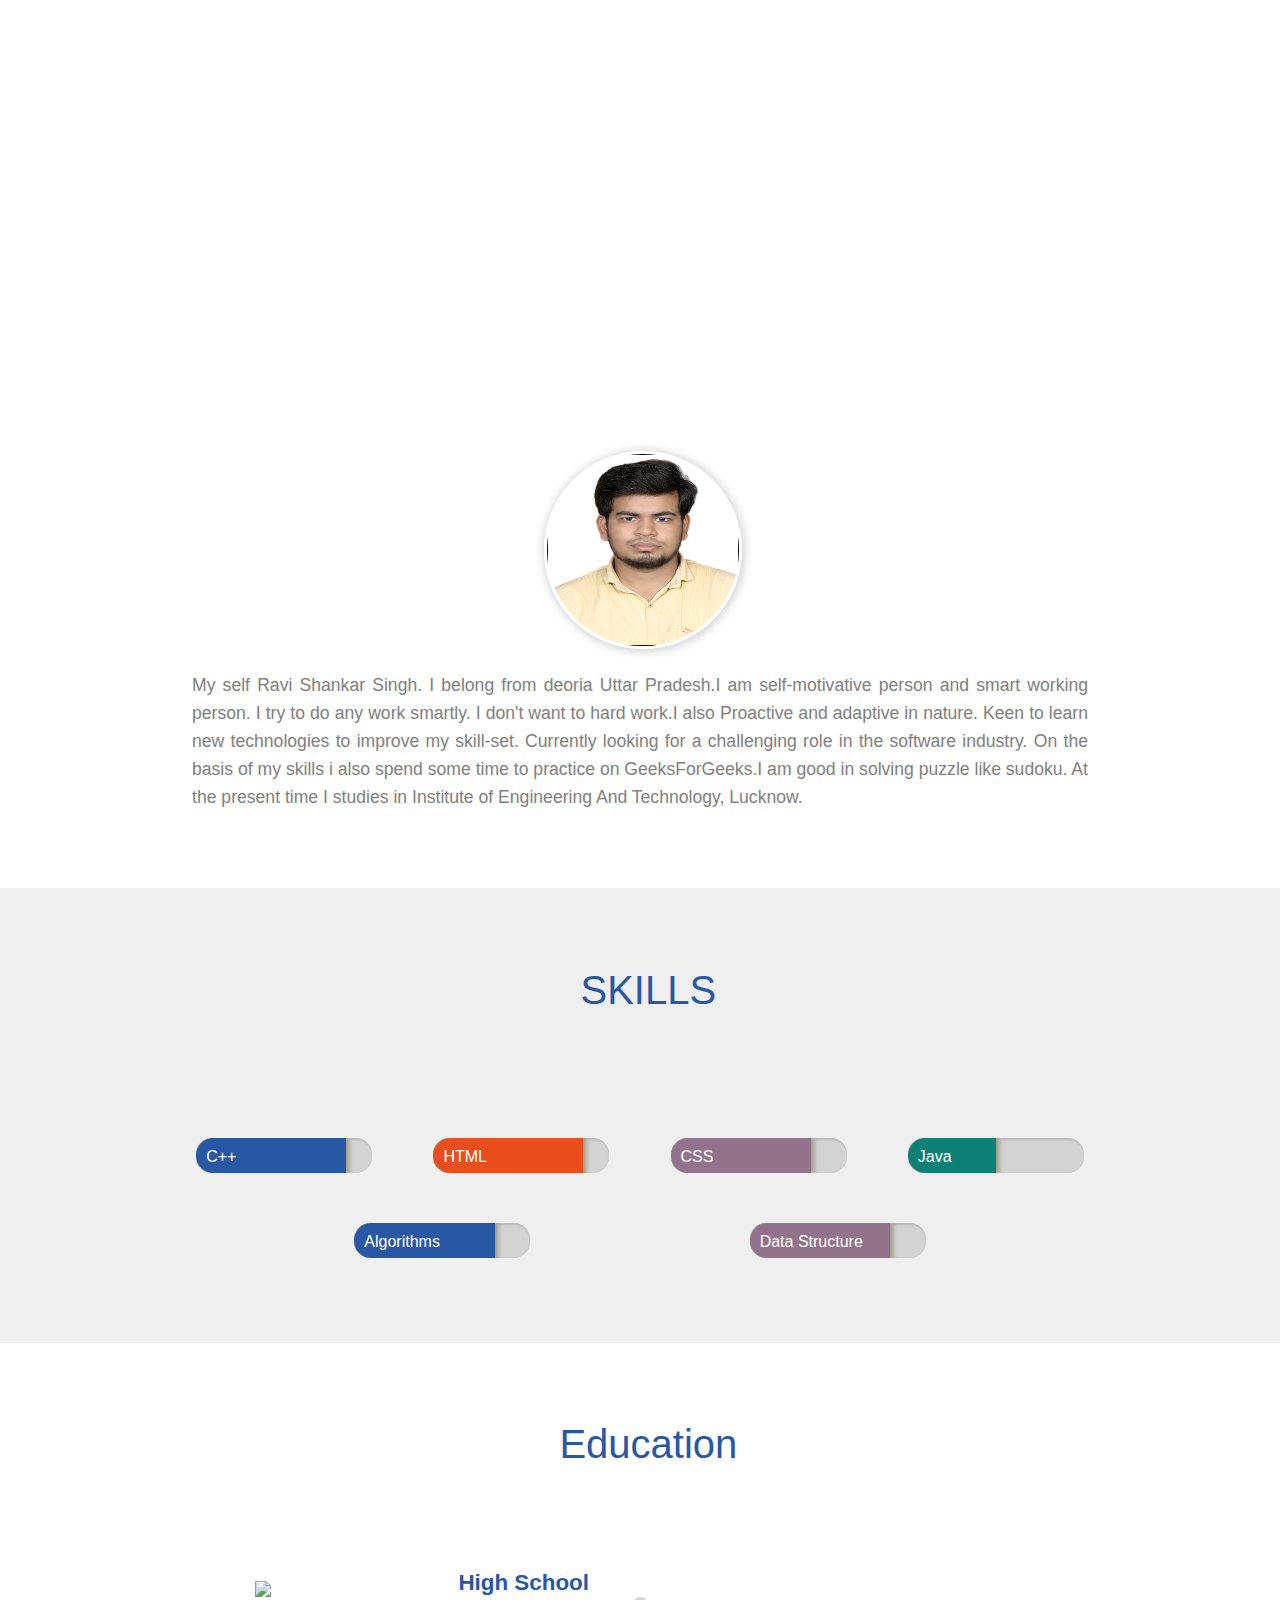
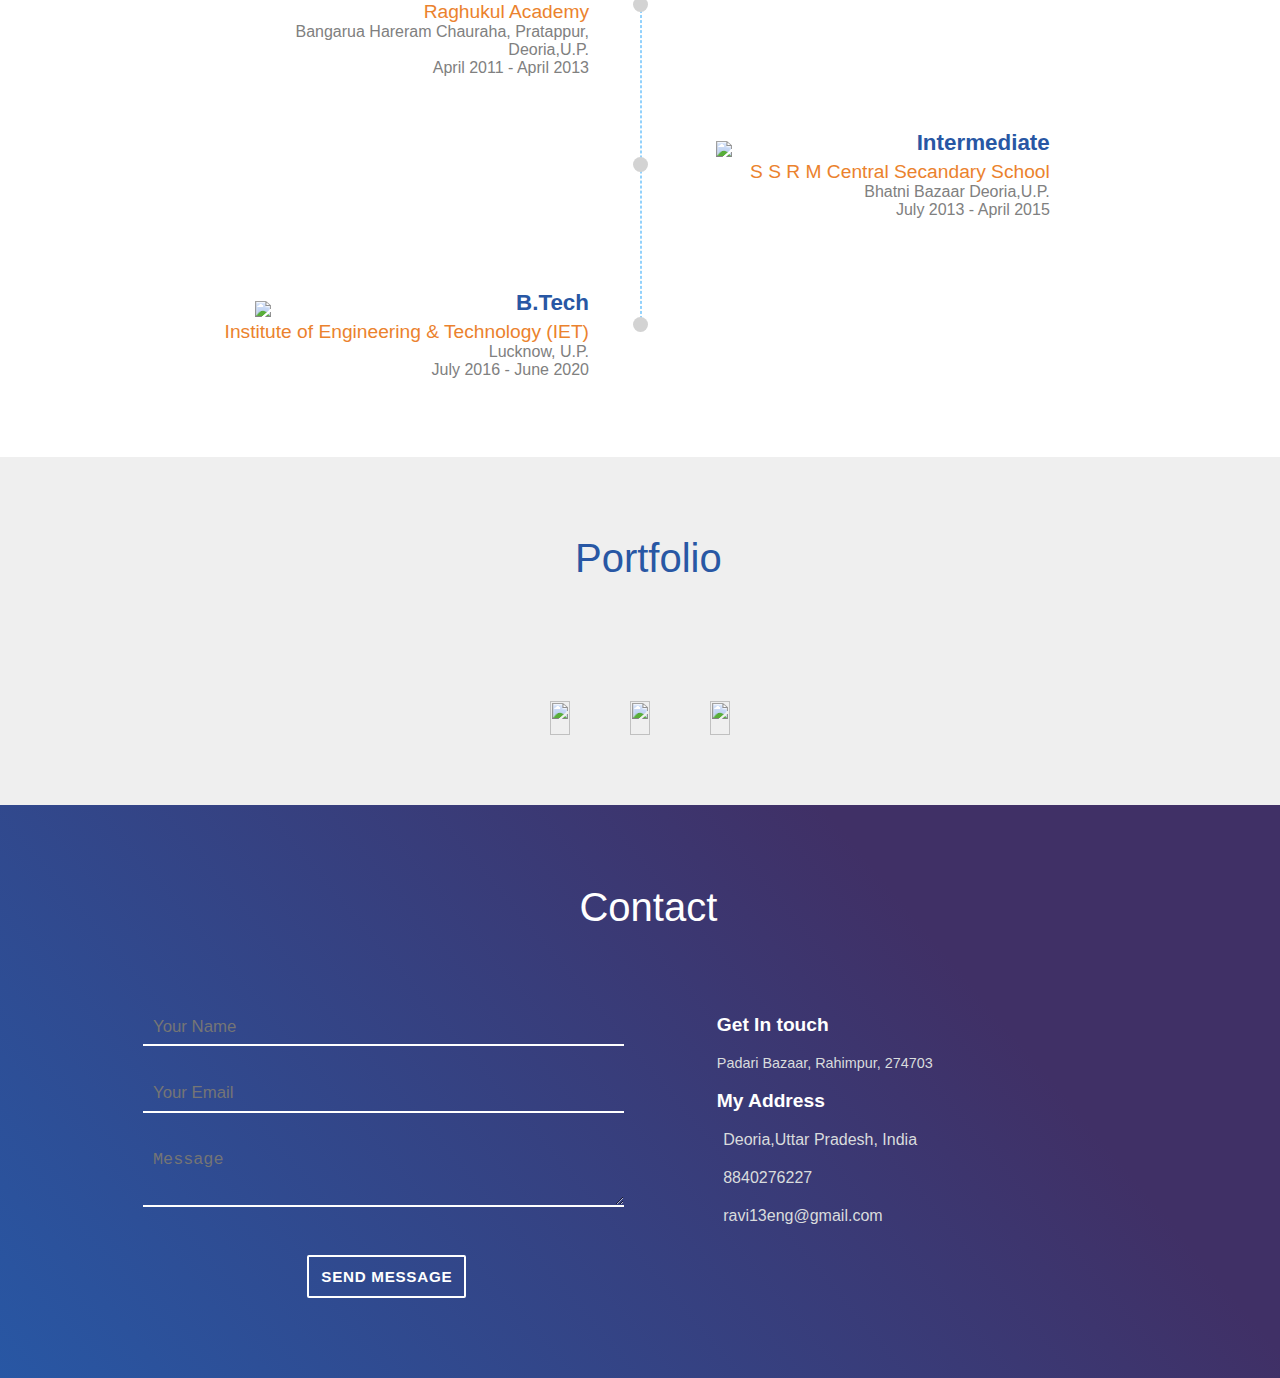
==== index.html @ 7dd96f31 "Add files via upload" ====
<!DOCTYPE html>
<html>
<head>
    <title>Ravi Shankar Singh</title>

    <link rel="stylesheet" href="https://use.fontawesome.com/releases/v5.5.0/css/all.css" integrity="sha384-B4dIYHKNBt8Bc12p+WXckhzcICo0wtJAoU8YZTY5qE0Id1GSseTk6S+L3BlXeVIU" crossorigin="anonymous">
    <link rel="stylesheet" type="text/css" href="final.css">
</head>
<body>

    <header id="body-header">
        <nav>
            
            <div class = "dropdown-menu text-right">
                <div class="bars">
                    <i class="fas fa-bars"></i>
                </div>
                <div class ="dropdown-list nav-menu">
                    <ul class = "no-list-style">
                        <li >
                            <a href="#"> Home </a>
                        </li>
                        <li>
                            <a href="#about"> About </a>
                        </li>
                        <li>
                            <a href="#skills"> Skills </a>
                        </li>
                        <li>
                            <a href="#experience">Experience</a>
                        </li>
                        <li>
                            <a href="#education">Education</a>
                        </li>
                        <li>
                            <a href="#portfolio">Portfolio</a>
                        </li>
                        <li>
                            <a href="#contact">Contact</a>
                        </li>
                    </ul>
                    </div>

             </div>   

            <ul class="no-list-style horizontal-list text-center nav-menu">
                <li>
                    <a href="#"> Home </a>
                </li>
                <li>
                    <a href="#about"> About </a>
                </li>
                <li>
                    <a href="#skills"> Skills </a>
                </li>
                <li>
                    <a href="#experience">Experience</a>
                </li>
                <li>
                    <a href="#education">Education</a>
                </li>
                <li>
                    <a href="#portfolio">Portfolio</a>
                </li>
                <li>
                    <a href="#contact">Contact</a>
                </li>
            </ul>

        </nav>

        <div id="name-social-container">
            <div class="text-center">
                <h1 id="my-name">Ravi Shankar Singh</h1>
            </div>
            <div>
                <ul class="no-list-style horizontal-list text-center social-icons">
                    <li>
                        <a href="https://www.linkedin.com/in/ravi-shankar-singh-4735b7134/" target="_blank">
                            <i class="fab fa-linkedin-in"></i>
                        </a>
                    </li>
                    <li>
                        <a href="#">
                            <i class="fab fa-stack-overflow"></i>
                        </a>
                    </li>
                    <!-- <li>
                        <a href="#">
                            <i class="fab fa-google-plus-g"></i>
                        </a>
                    </li> -->
                    <li>
                        <a href="https://www.facebook.com/ravishankar.singh.1399" target="_blank">
                            <i class="fab fa-facebook-f"></i>
                        </a>
                    </li>
                    <li>
                        <a href="https://www.quora.com/profile/RAVISHANKAR-SINGH-26" target="_blank">
                            <i class="fab fa-quora"></i>
                        </a>
                    </li>
                </ul>

            </div>

        </div>

    </header>
    <main>

        <section id="about">
            <div id="my-image">
                <img src="photo.JPG">
            </div>

            <div id="about-para">

                <p>
                    My self Ravi Shankar Singh. I belong from deoria Uttar Pradesh.I am self-motivative person and smart working person. I try to do any work smartly. I don't want to hard work.I also Proactive and adaptive in nature. Keen to learn new technologies to improve my skill-set. Currently looking for a challenging role in the software industry. On the basis of my skills i also spend some time to practice on GeeksForGeeks.I am good in solving puzzle like sudoku. At the present time I studies in Institute of Engineering And Technology, Lucknow.

                </p>

            </div>

        </section>



        <section id="skills">
            <h1 class="section-heading mb75px ">
                <span>
                    <i class="fas fa-chalkboard-teacher"></i>
                </span>
                <span> SKILLS </span>
            </h1>

            <div class="skills-display">

                <div class="skill-progress">
                    <div class="eighty-five-percent mb-blue">
                        <div class="skill-name">
                            <span> C++ </span>
                        </div>
                    </div>
                </div>
                <div class="skill-progress">
                    <div class="eighty-five-percent mb-orange">
                        <div class="skill-name">
                            <span> HTML </span>
                        </div>
                    </div>
                </div>
                <div class="skill-progress">
                    <div class="eighty-percent mb-light-purple">
                        <div class="skill-name">
                            <span> CSS </span>
                        </div>
                    </div>
                </div>
                <div class="skill-progress">
                    <div class="fifty-percent mb-teal">
                        <div class="skill-name">
                            <span> Java </span>
                        </div>
                    </div>
                </div>
                <div class="skill-progress">
                    <div class="eighty-percent mb-blue">
                        <div class="skill-name">
                            <span> Algorithms </span>
                        </div>
                    </div>
                </div>
                <div class="skill-progress">
                    <div class="eighty-percent mb-light-purple">
                        <div class="skill-name">
                            <span> Data Structure </span>
                        </div>
                    </div>
                </div>

            </div>

        </section>

        

        <section id="education">

            <h1 class="section-heading mb75px">
                <span>
                    <i class="fas fa-graduation-cap"></i>
                </span>
                <span> Education </span>
            </h1>

            <div class="timeline">

                <div class="timeline-box left ">
                    <div class="timeline-container">
                        <div class="timeline-logo">
                            <img src="https://ninjasfiles.s3.amazonaws.com/asset_0000000000000032_1550746413_iiitd_logo.png">
                        </div>
                        <h3 class="experience-designation  m0 m-blue"> High School </h3>
                        <h4 class="experience-company-name "> Raghukul Academy</h4> 
                        <h5 class="experience-duration m0"> Bangarua Hareram Chauraha, Pratappur, Deoria,U.P.<br> April 2011 - April 2013 </h5>

                    </div>
                </div>
                
                <div class="timeline-box right ">
                    <div class="timeline-container">
                        <div class="timeline-logo">
                            <img src="https://ninjasfiles.s3.amazonaws.com/asset_0000000000000032_1550746413_iiitd_logo.png">
                        </div>
                        <h3 class="experience-designation  m0 m-blue"> Intermediate</h3>
                        <h4 class="experience-company-name "> S S R M Central Secandary School </h4>
                        <h5 class="experience-duration m0"> Bhatni Bazaar Deoria,U.P.<br>July 2013 - April 2015 </h5>
                    </div>
                </div>

                <div class="timeline-box left ">
                    <div class="timeline-container">
                        <div class="timeline-logo">
                            <img src="https://ninjasfiles.s3.amazonaws.com/asset_0000000000000032_1550746413_iiitd_logo.png">
                        </div>
                        <h3 class="experience-designation  m0 m-blue"> B.Tech </h3>
                        <h4 class="experience-company-name "> Institute of Engineering & Technology (IET)</h4>
                        <h5 class="experience-duration m0"> Lucknow, U.P.<br>July 2016 - June 2020 </h5>
                    </div>
                </div>
                
                <div id="timeline-divider">
                    <div class="timeline-traveller">
                        <div>
                            <i class="fas fa-car-side"></i>
                        </div>
                    </div>
                </div>

            </div>

        </section>

        <section id="portfolio">
            <h1 class="section-heading mb75px">
                <span>
                    <i class="fas fa-th-list"></i>
                </span>
                <span> Portfolio </span>
            </h1>

            <div id="portfolio-container">

                <div class="portfolio-image-container">
                    <img src="https://ninjasfiles.s3.amazonaws.com/asset_0000000000000025_1550237330_codezen_2.png">
                    <div class="portfolio-details">
                        <p>
                            Write here basic details about the project.
                        </p>
                    </div>

                </div>
                <div class="portfolio-image-container">
                    <img src="https://ninjasfiles.s3.amazonaws.com/asset_0000000000000025_1550237330_codezen_2.png">
                    <div class="portfolio-details">
                        <p>
                            Write here basic details about the project.
                        </p>
                    </div>

                </div>
                
                <div class="portfolio-image-container">
                    <img src="https://ninjasfiles.s3.amazonaws.com/asset_0000000000000024_1550237299_codezen.png">
                    <div class="portfolio-details">
                        <p>
                            Write here basic details about the project.
                        </p>
                    </div>

                </div>

            </div>
        </section>

        <section id="contact">
            <h1 class="section-heading mb50px">
                <span>
                    <i class="far fa-address-card"></i>
                </span>
                <span> Contact </span>
            </h1>
            <div id="contact-container">

                <div id="contact-form-container">
                    <form id="contact-form">
                        <input id="input-name" name="name" type="text" placeholder="Your Name">
                        <input id="input-email" name="input-email" type="text" required placeholder="Your Email">
                        <textarea id="input-message" name="input-message" rows="2" cols=40 placeholder="Message"></textarea>
                        <button class="sub-btn" type="submit">SEND MESSAGE</button>
                    </form>
                </div>
                <div id="my-details-container">

                    <h3> Get In touch </h3>
                    <p>Padari Bazaar, Rahimpur, 274703  </p>

                    <h3> My Address </h3>
                    <div class="my-details-info-container">
                        <i class="fas fa-map-marker-alt"></i>
                        <span>Deoria,Uttar Pradesh, India</span>
                    </div>
                    <div class="my-details-info-container">
                        <i class="fas fa-mobile-alt"></i>
                        <span>8840276227</span>
                    </div>
                    <div class="my-details-info-container">
                        <i class="far fa-envelope"></i>
                        <span>ravi13eng@gmail.com</span>
                    </div>
                </div>
            </div>

            <div class="text-center social-icons">

                <ul class="no-list-style horizontal-list">

                    <li>
                        <a href="https://www.linkedin.com/in/ravi-shankar-singh-4735b7134/" target="_blank">
                            <i class="fab fa-linkedin-in"></i>
                        </a>
                    </li>

                    <li>
                        <a href="#" target="_blank">
                            <i class="fab fa-stack-overflow"></i>
                        </a>
                    </li>

                    <li>
                        <a href="https://www.facebook.com/ravishankar.singh.1399" target="_blank">
                            <i class="fab fa-facebook-f"></i>
                        </a>
                    </li>

                    <li>
                        <a href="https://www.quora.com/profile/RAVISHANKAR-SINGH-26" target="_blank">
                            <i class="fab fa-quora"></i>
                        </a>
                    </li>
                </ul>
            </div>
        </section>

    </main>

</body>
</html>
---- final.css ----
body {
    margin: 0px;
    font-family: sans-serif;
    font-size: 30px;
}

body::-webkit-scrollbar { 
    display: none; 
}


/* Body Header */

#body-header {
    height: 65vh;
    opacity: 0.8;
    background-image: url(https://ninjasfiles.s3.amazonaws.com/asset_0000000000000020_1549743985_macbook_mouse.jpg);
    background-size: cover;
    background-position: center;
    background-attachment: fixed;
    padding-top: 1.2rem;
}



/* Horizontal Lists */

.bars{
    color: white;
    margin: 0;
    margin-right: 5%;
    
}

.bars i {
    font-size: 2rem;
}

.dropdown-list{
    margin: 0;
    display: none;
    background-color: #828470;
    box-shadow: 0px 4px 8px 1px #535547;
}

.dropdown-list ul{
    margin: 0.2rem 0.2rem;
    text-align: left;
    padding: 0px 0.8rem;
}

.dropdown-menu:hover .dropdown-list{
    display: block;
    position: absolute;
    right: 3%;
}

.dropdown-list li{
    margin: 0.4rem 0px;
}

.no-list-style{
    list-style: none;
}

.no-list-style li {
    font-weight: 100;
    font-size: 0.9rem;
}

.no-list-style li a{
    list-style: none;
    color: white;
    text-decoration: none;
}

.horizontal-list {
    padding-left: 0px;
    margin: 0px;
}

.horizontal-list li {
    display: inline-block;
    margin: 0px 8px 8px 0px;
}


.nav-menu li a {
    transition: color 0.5s, border-bottom 4s;
}

.nav-menu li a:hover {
    color: lightgrey;
    border-bottom: 1px solid black;
}


/* Name and Social Icons*/

#name-social-container {
    margin-top: 20vh;
}

#my-name {
    font-size: 3rem;
    letter-spacing: 0.1rem;
    color: white;
    font-weight: 700;
    margin-bottom: 0.5rem;
}

.social-icons li a i {
    padding: 10px;
    font-size: 1rem;
    border-radius: 50%;
}

.social-icons li a i:hover {
    box-shadow: 0px 0px 6px 4px rgba(230, 196, 196, 0.3);
}



/*Section Classes*/

section {
    display: flex;
    flex-direction: column;
    align-items: center;
    padding-bottom: 20px;
}

section:nth-child(2n) {
    background-color: #9e9b9b29;
}

section:nth-child(2n + 1) {
    background-color: white;
}

.section-heading {
    width: auto;
    padding: 20px 10px 10px;
    font-weight: 400;
}

.section-heading span {
    font-size: 40px;
    color: #2857a4;
    display: inline-block;
    padding-top: 10px;
    margin-right: 0.5rem;
}



/*About Section*/

#about {
    height: auto;
    width: 100%;
    position: relative;
    margin-bottom: 30px;
}

#my-image {
    height: 12rem;
    width: 12rem;
    margin: auto;
    margin-top: -17vh;
}

#my-image img {
    height: 100%;
    width: 100%;
    border-radius: 50%;
    border: 3px solid white;
    box-shadow: 1px 1px 10px 2px lightgrey;
}

#about-para {
    padding: 10px;
    width: 70%;
    text-align: justify;
    color: grey;
    line-height: 28px;
    font-size: 1.1rem;
    margin: auto;
}



/*Skills Section*/

.skills-display {
    width: 75%;
    padding: 10px;
    margin-bottom: 30px;
    display: flex;
    flex-wrap: wrap;
    justify-content: space-evenly;
}

.skill-progress {
    width: 11rem;
    height: 2.2rem;
    background-color: lightgrey;
    border-radius: 1rem;
    box-shadow: 1px 1px 2px 1px #b9b9b9 inset;
    margin: 25px;
    overflow: hidden;
}

.skill-progress > div {
    border-radius: 20px 0px 0px 20px;
    box-shadow: 1px 1px 5px 2px #989882;
}

.skill-name span {
    color: white;
    font-size: 1rem;
    margin-left: 10px;
    vertical-align: middle;
}



/* Work Experience */

.timeline {
    position: relative;
    width: 75%;
}

.timeline-box {
    padding: 5px;
    width: 40%;
    min-height: 150px;
    position: relative;
    left: 5%;
    text-align: right;
}

.timeline-box::after {
    content: '';
    position: absolute;
    width: 15px;
    height: 15px;
    background-color: lightgrey;
    top: 25%;
    border-radius: 50%;
    z-index: 1;
}

.timeline-box:nth-child(2n) {
    left: 53%;
}

.timeline-box:nth-child(2n+1)::after {
    right: -11.8%;
}

.timeline-box:nth-child(2n)::after {
    left: -9%;
}

.timeline-container {
    padding: 8px;
}

.timeline-logo {
    position: absolute;
    width: 50px;
    overflow: hidden;
}

.timeline-logo > img {
    width: 100%;
}

#timeline-divider {
    position: absolute;
    width: 0;
    top: 10%;
    left: 50%;
    border: 1px dashed #0096fa6b;
    height: 66%;
    color: #433E3F;
}

#timeline-divider .timeline-traveller {
    position: sticky;
    top: 135px;
    z-index: 2;
}

#timeline-divider i {
    transform: rotate(90deg);
    margin-top: -35px;
    display: block;
    color: #2857a4;
}

.experience-designation {
    font-size: 1.4rem;
}

.experience-company-name {
    margin: 5px 0 0;
    color: #eb822d;
    font-weight: 400;
    font-size: 1.2rem;
}

.experience-duration {
    color: #9e9b9b;
    font-weight: 100;
    color: grey;
    font-size: 1rem;
}

.experience-description {
    font-size: 14px;
    padding: 2px;
    color: grey;
    line-height: 20px;
}






/* Portfolio Section */

#portfolio-container {
    box-sizing: border-box;
    display: flex;
    flex-wrap: wrap;
    padding: 0 50px;
    margin-bottom: 20px;
    justify-content: space-around;
}

.portfolio-image-container {
    max-width: 300px;
    overflow: hidden;
    margin: 30px;
    background-size: cover;
    background-repeat: no-repeat;
    position: relative;
}

.portfolio-image-container img {
    width: 100%;
    height: 100%;
}

.portfolio-details {
    transition: all 0.5s ease-in-out;
    position: absolute;
    top: 0;
    left: 0;
    height: 100%;
    color: transparent;
    text-align: center;
    padding: 10px;
}

.portfolio-image-container:hover {
    box-shadow: 0 0 20px #74ADC8;
}

.portfolio-image-container:hover .portfolio-details {
    background-color: #80808078;
    color: white;
}



/* Contact Form */

#contact {
    background-color: #0abcf9;
    background-image: linear-gradient(50deg, #2857a4 0%, #403066 74%);
    color: white;
    padding-bottom: 40px;
}

#contact h1,
#contact h1 span {
    color: white;
}

#contact-form {
    margin-left: 20%;
}

#contact-container {
    display: flex;
}

#my-details-container {
    width: 35%;
    margin-left: 6%;
}

#my-details-container h3 {
    color: white;
    font-weight: 550;
    font-size: 1.2rem;
}

#contact-form-container {
    width: 50%;
}

#my-details-container p {
    color: #d9dcdd;
    font-size: 0.9rem;
}

.my-details-info-container {
    margin-bottom: 20px;
    color: #d9dcdd;
    font-size: 1rem;
}

.my-details-info-container span {
    margin-left: 0.4rem;
}

.my-details-info-container i {
    color: white;
}

.my-details-icon {
    width: 1rem;
    height: 1rem;
    vertical-align: bottom;
    margin-right: 0.5rem;
}


#contact-form input,
textarea {
    max-width: 90%;
    margin: 15px;
    padding: 4px 10px;
    border: 0px solid transparent;
    border-bottom: 2px solid white;
    color: #d9dcdd;
    background: transparent;
    width: 90%;
    line-height: 1.6;
    font-size: 1.05rem;
}

#contact-form button[type="submit"] {
    background: transparent;
    font-size: 0.95rem;
    border: 2px solid white;
    margin-top: 5%;
    margin-left: 35%;
    border-radius: 2px;
    color: white;
    font-family: sans-serif;
    font-weight: 700;
    letter-spacing: 0.046875em;
    line-height: 1;
    padding: 0.8em 0.8em 0.78em;
    text-transform: uppercase;
}

#contact-form button:hover {
    background: white;
    color: #13386fe0;
}

#contact .social-icons li a i {
    font-size: 1.2rem;
    margin: 40px 10px 10px;
    padding: 10px 14px 20px 10px;

}

input:focus,
select:focus,
textarea:focus,
button:focus {
    outline: none;
}

/* Common Text Align Classes */

.text-right{
    text-align: right;
}

.text-center {
    text-align: center;
}

.text-justify {
    text-align: justify;
}

/* Common Margin Classes */

.m0 {
    margin: 0;
}

.mb75px {
    margin-bottom: 75px;
}

.mb50px {
    margin-bottom: 50px;
}



/*common color classes */

.text-highlight {
    color: #2857a4;
    font-weight: 600;

}


/* setting background-color */

.m-blue {
    color: #2857a4;
}

.mb-blue {
    background-color: #2857a4;
}

.mb-orange {
    background-color: #ec4d1c;
}

.mb-teal {
    background-color: #0b8176;
}

.mb-light-purple {
    background-color: #93738c;
}



/*Percentage Classes */

.eighty-five-percent {
    height: inherit;
    width: 85%;
}

.eighty-percent {
    height: inherit;
    width: 80%;
}

.fifty-percent {
    height: inherit;
    width: 50%;
}


@media only screen and (max-width: 572px) {
    
    .timeline-box {
        width: 100%;
        left: 10% !important;
    }

    .bars {
        display: block;
    }
    
    
    .nav-menu {
        display: none;
    } 
}



@media only screen and (max-width: 768px) {


    .timeline-box {
        width: 90%;
        left: 10% !important;
    }

    .timeline-box::after {
        left: -9.3% !important;
    }

    #timeline-divider {
        top: 10%;
        left: 2%;
    }

    #contact-form {
        margin-left: 0%;
    }

    #contact-container {
        flex-wrap: wrap;
    }

    #my-details-container {
        width: 80%;
        margin: 10%;
    }

    #contact-form-container {
        width: 80%;
        margin: 10%;
    }

}
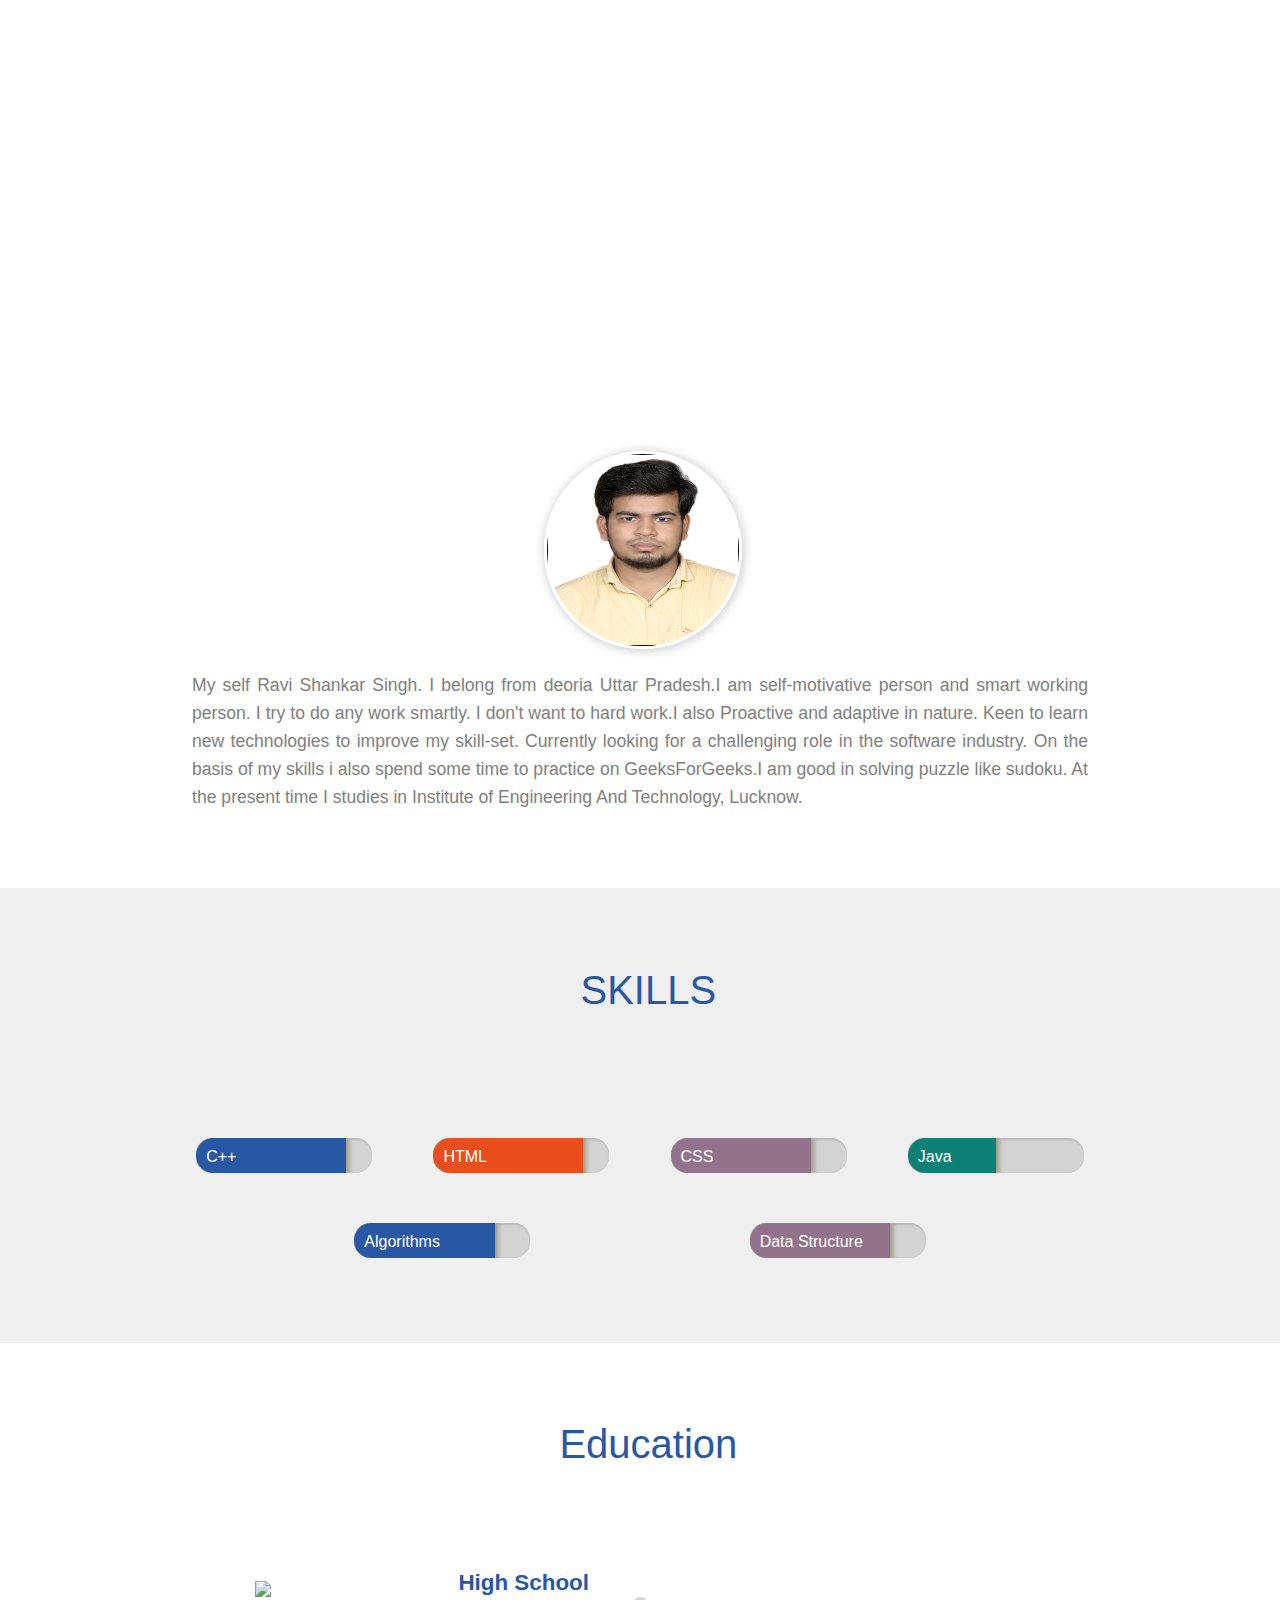
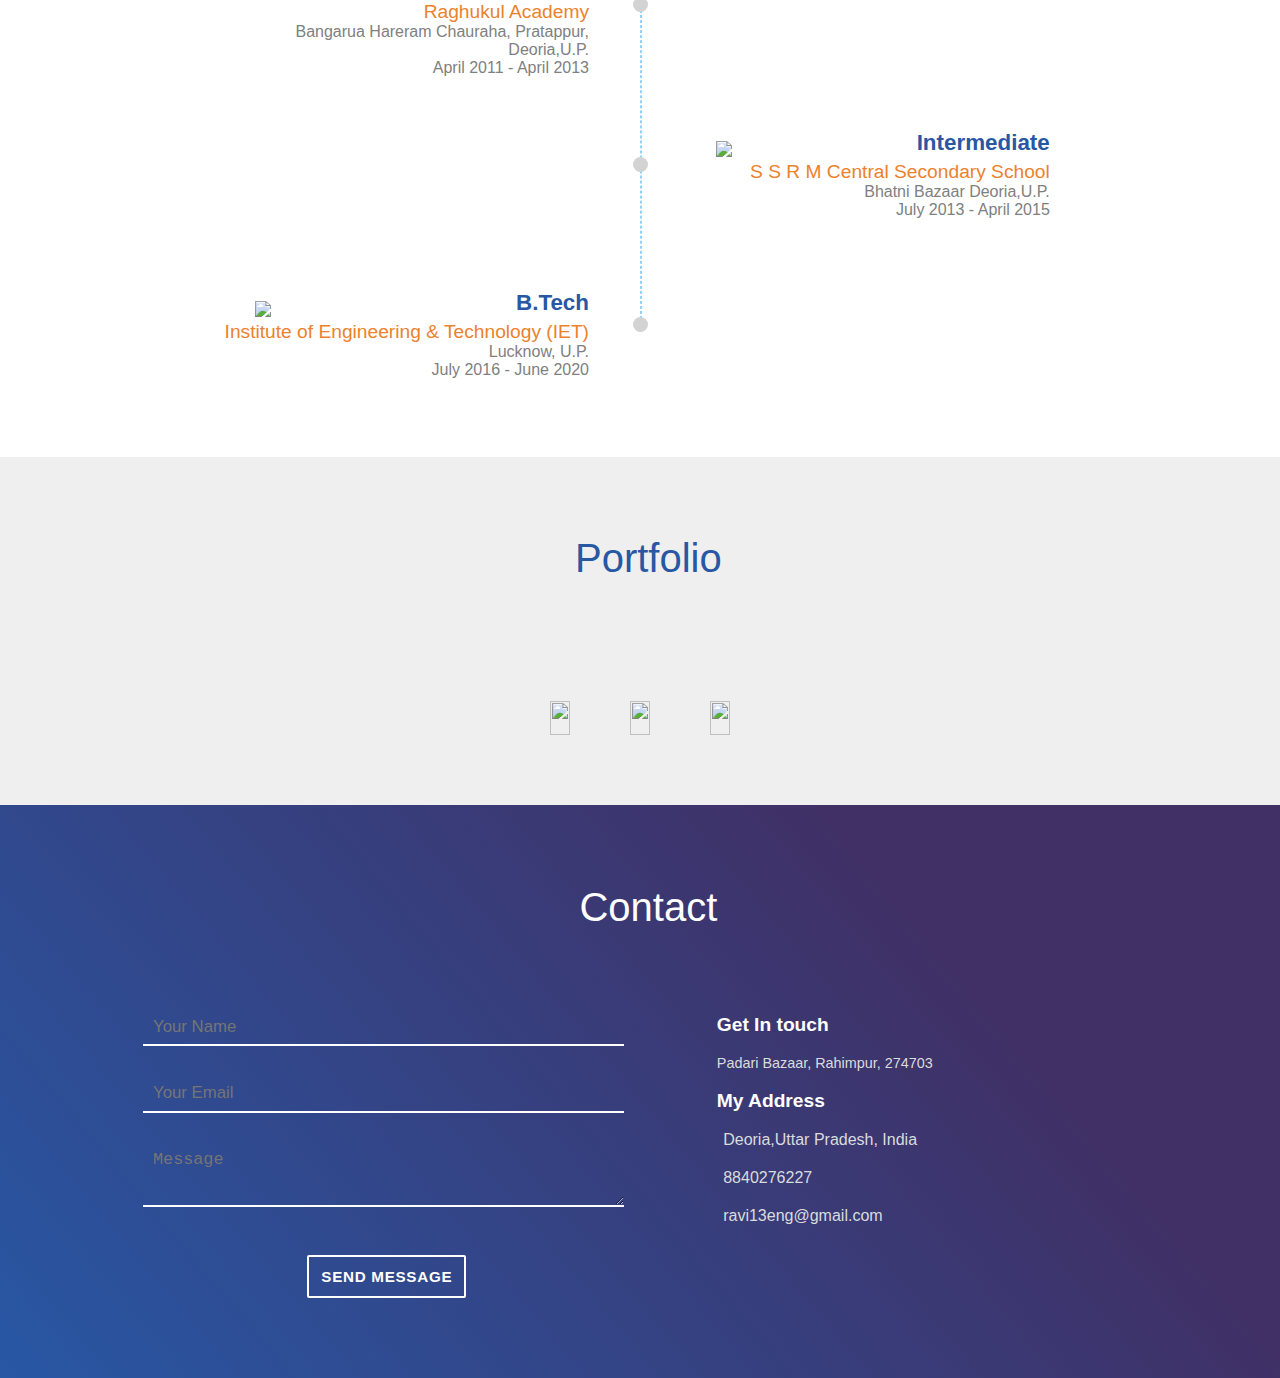
==== commit 746b60ef: "Corrected Typo/error" ====
--- a/index.html
+++ b/index.html
@@ -1,8 +1,8 @@
 <!DOCTYPE html>
 <html>
 <head>
-    <title>Ravi Shankar Singh</title>
-
+    <title>Ravi Shankar Singh | Resume</title>
+    <link rel="icon" href="logo.png" type="image" sizes="16x16">
     <link rel="stylesheet" href="https://use.fontawesome.com/releases/v5.5.0/css/all.css" integrity="sha384-B4dIYHKNBt8Bc12p+WXckhzcICo0wtJAoU8YZTY5qE0Id1GSseTk6S+L3BlXeVIU" crossorigin="anonymous">
     <link rel="stylesheet" type="text/css" href="final.css">
 </head>
@@ -16,7 +16,7 @@
                     <i class="fas fa-bars"></i>
                 </div>
                 <div class ="dropdown-list nav-menu">
-                    <ul class = "no-list-style">
+                    <ul class = "no-list-style vertical">
                         <li >
                             <a href="#"> Home </a>
                         </li>
@@ -215,7 +215,7 @@
                             <img src="https://ninjasfiles.s3.amazonaws.com/asset_0000000000000032_1550746413_iiitd_logo.png">
                         </div>
                         <h3 class="experience-designation  m0 m-blue"> Intermediate</h3>
-                        <h4 class="experience-company-name "> S S R M Central Secandary School </h4>
+                        <h4 class="experience-company-name "> S S R M Central Secondary School </h4>
                         <h5 class="experience-duration m0"> Bhatni Bazaar Deoria,U.P.<br>July 2013 - April 2015 </h5>
                     </div>
                 </div>
--- a/final.css
+++ b/final.css
@@ -29,7 +29,7 @@
     color: white;
     margin: 0;
     margin-right: 5%;
-    
+    display: none;
 }
 
 .bars i {
@@ -67,7 +67,10 @@
     font-weight: 100;
     font-size: 0.9rem;
 }
-
+.vertical
+{
+    padding: 5px;
+}
 .no-list-style li a{
     list-style: none;
     color: white;
@@ -583,7 +586,6 @@
         display: block;
     }
     
-    
     .nav-menu {
         display: none;
     } 
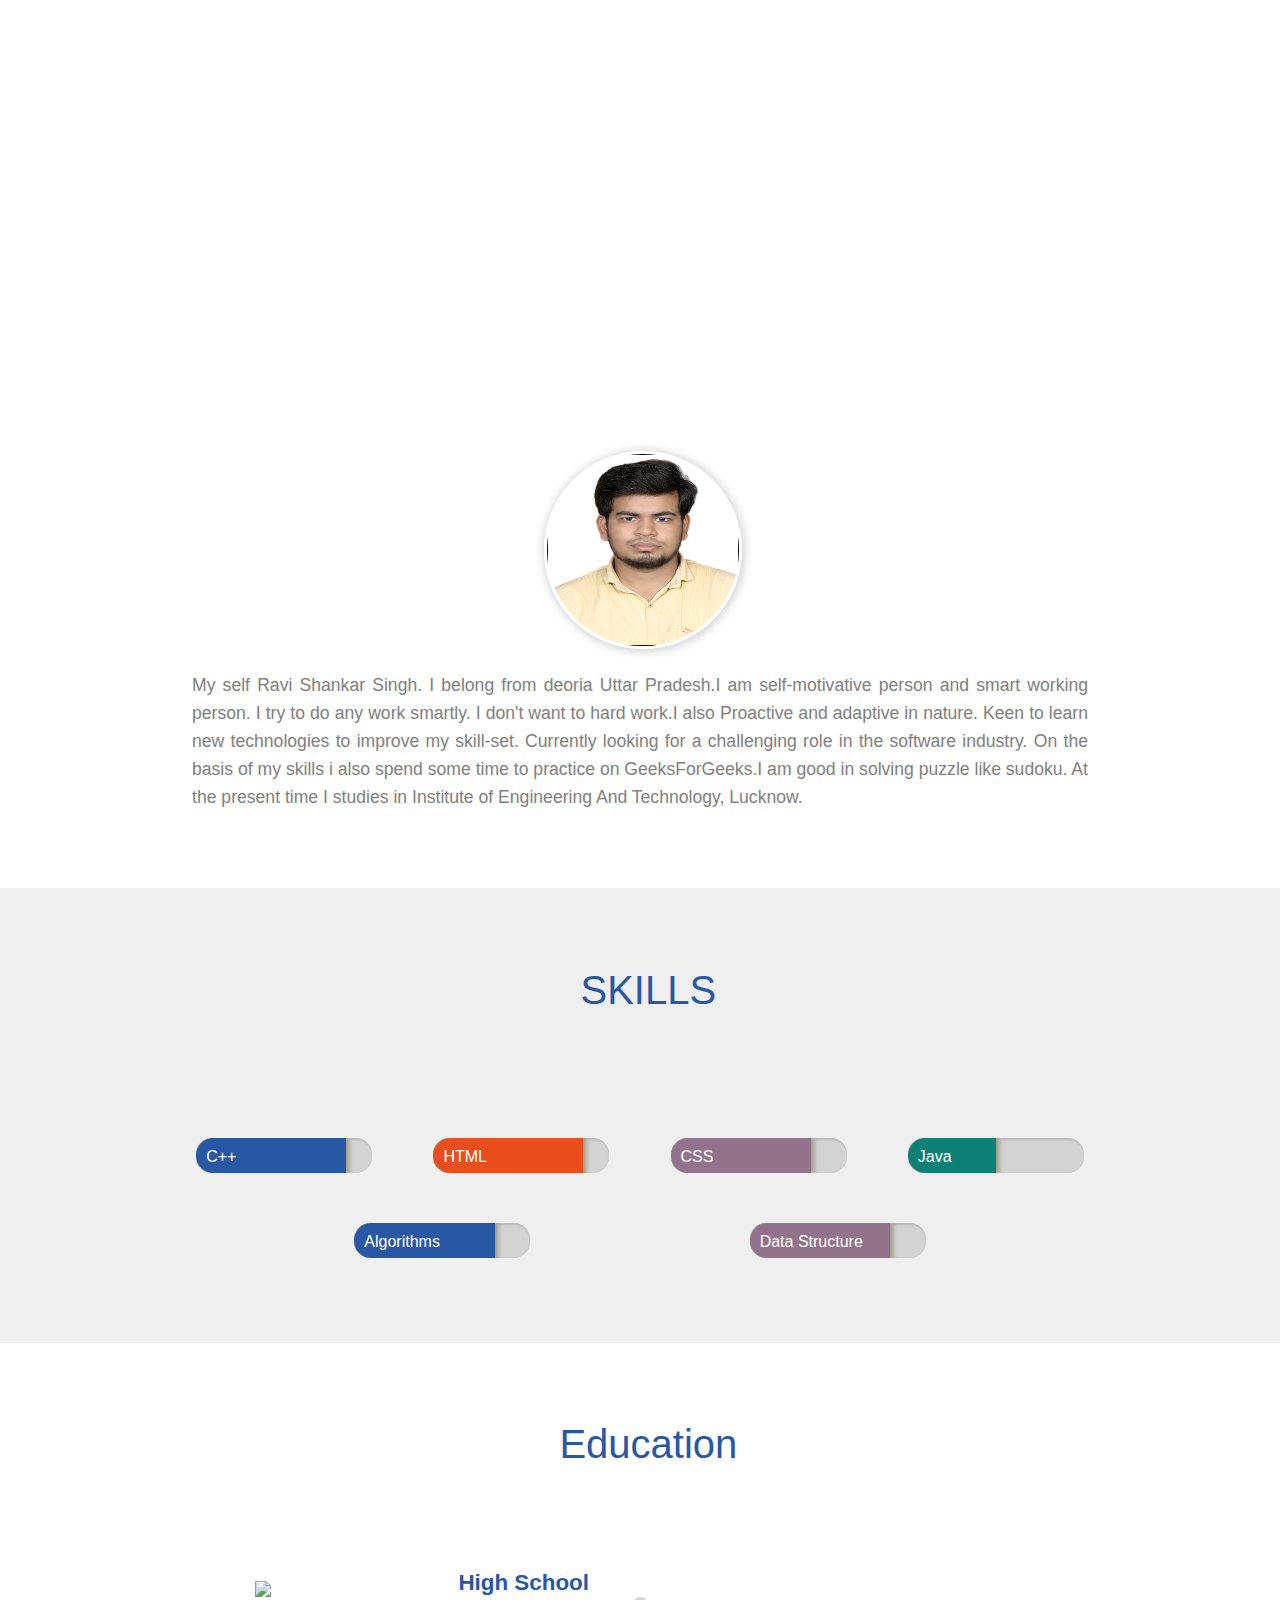
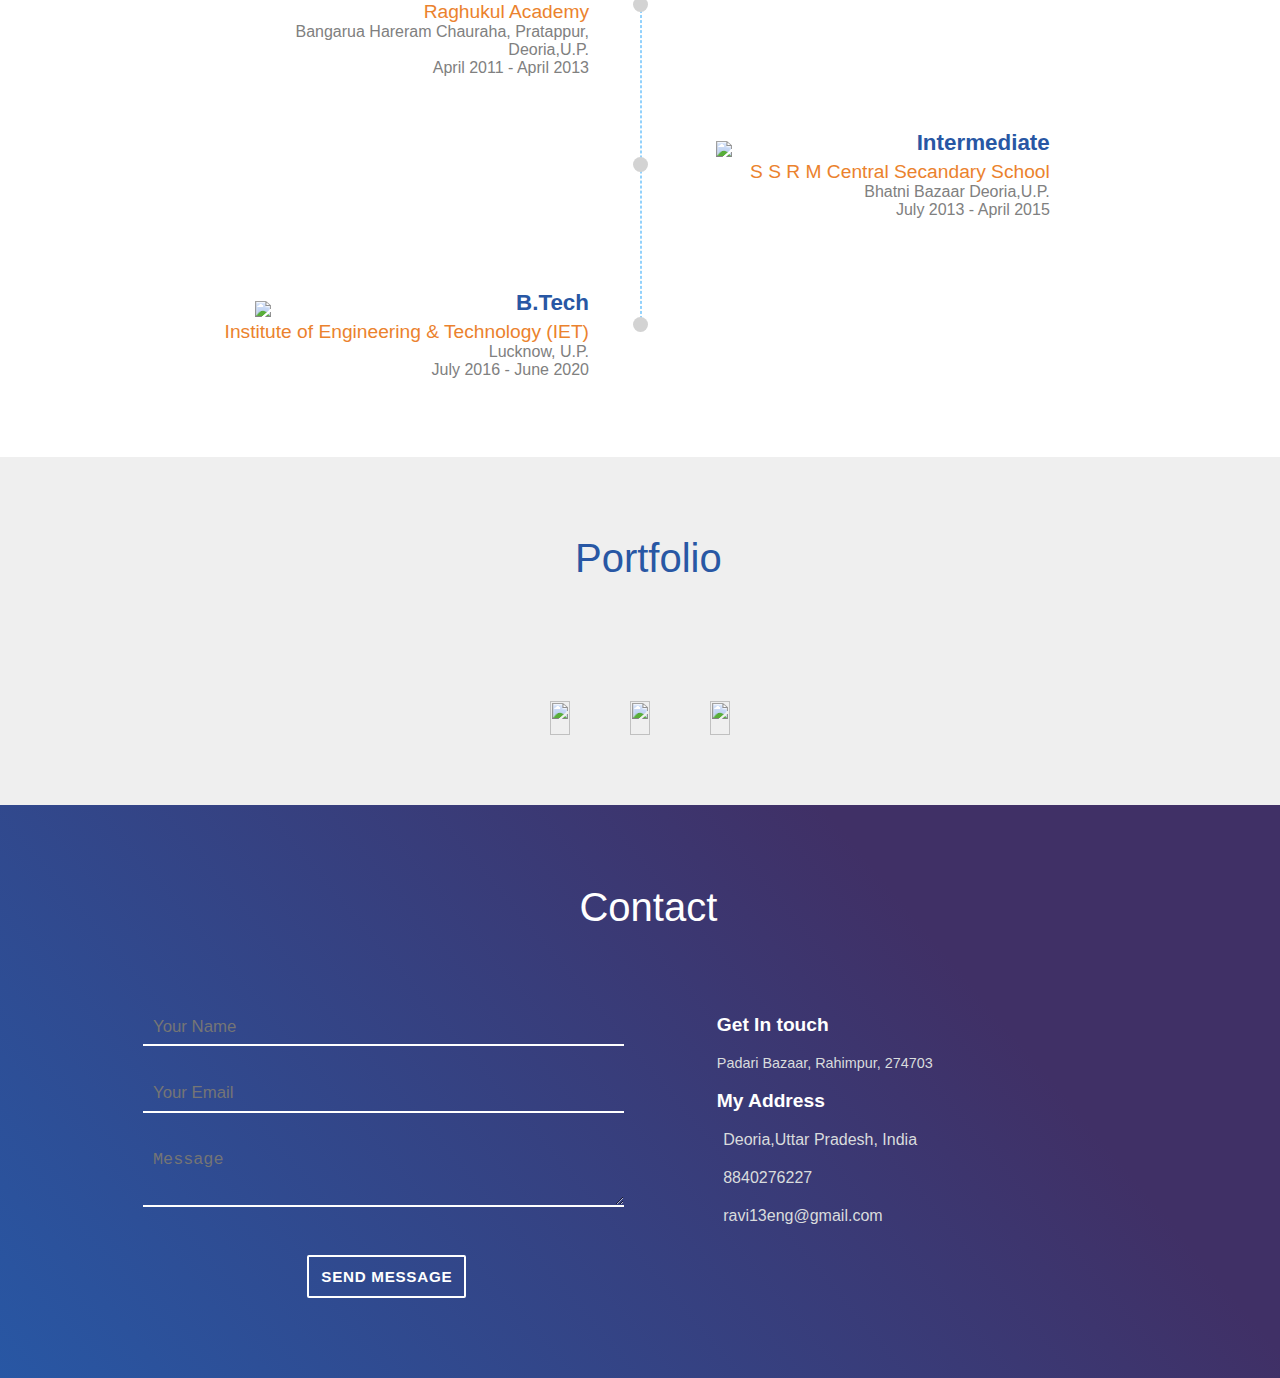
==== commit ef6b38d8: "Merge pull request #1 from sunilkrbajpai/master" ====
--- a/index.html
+++ b/index.html
@@ -16,7 +16,7 @@
                     <i class="fas fa-bars"></i>
                 </div>
                 <div class ="dropdown-list nav-menu">
-                    <ul class = "no-list-style vertical">
+                    <ul class = "no-list-style">
                         <li >
                             <a href="#"> Home </a>
                         </li>
@@ -215,7 +215,7 @@
                             <img src="https://ninjasfiles.s3.amazonaws.com/asset_0000000000000032_1550746413_iiitd_logo.png">
                         </div>
                         <h3 class="experience-designation  m0 m-blue"> Intermediate</h3>
-                        <h4 class="experience-company-name "> S S R M Central Secondary School </h4>
+                        <h4 class="experience-company-name "> S S R M Central Secandary School </h4>
                         <h5 class="experience-duration m0"> Bhatni Bazaar Deoria,U.P.<br>July 2013 - April 2015 </h5>
                     </div>
                 </div>
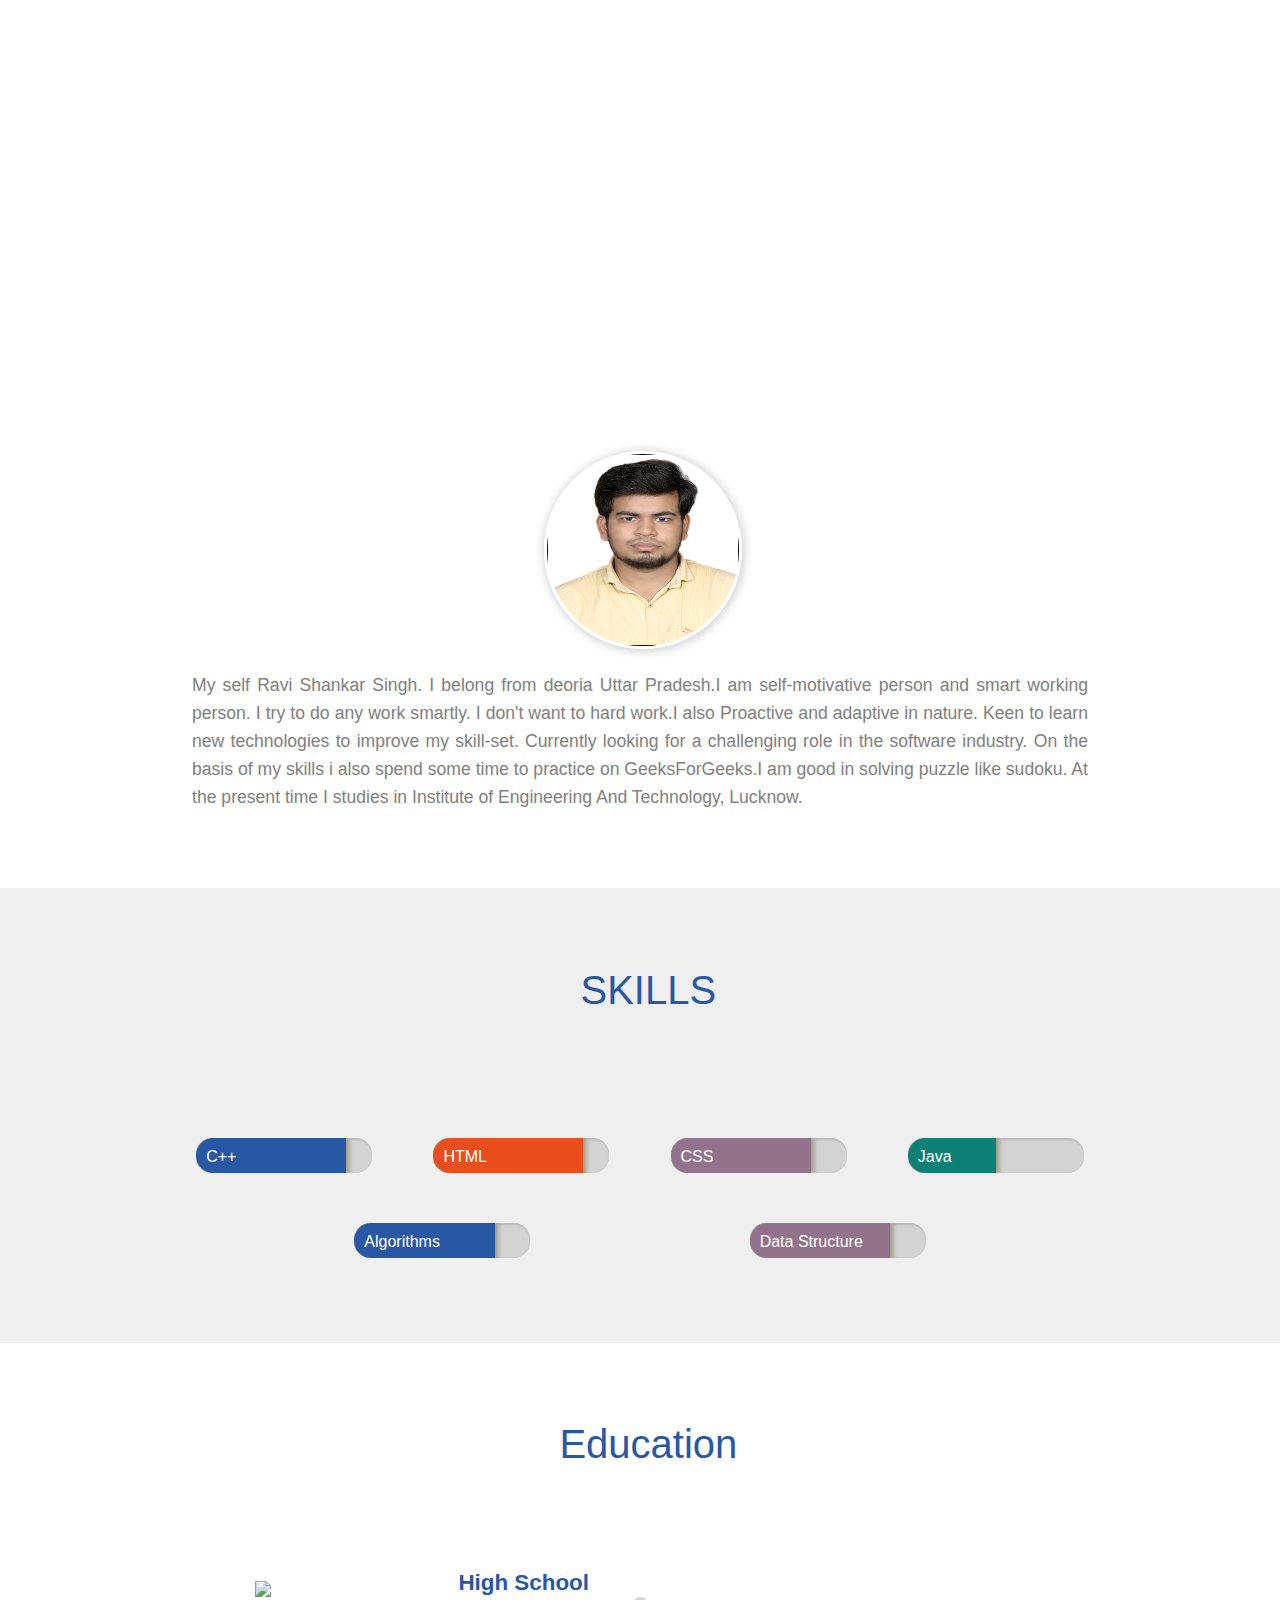
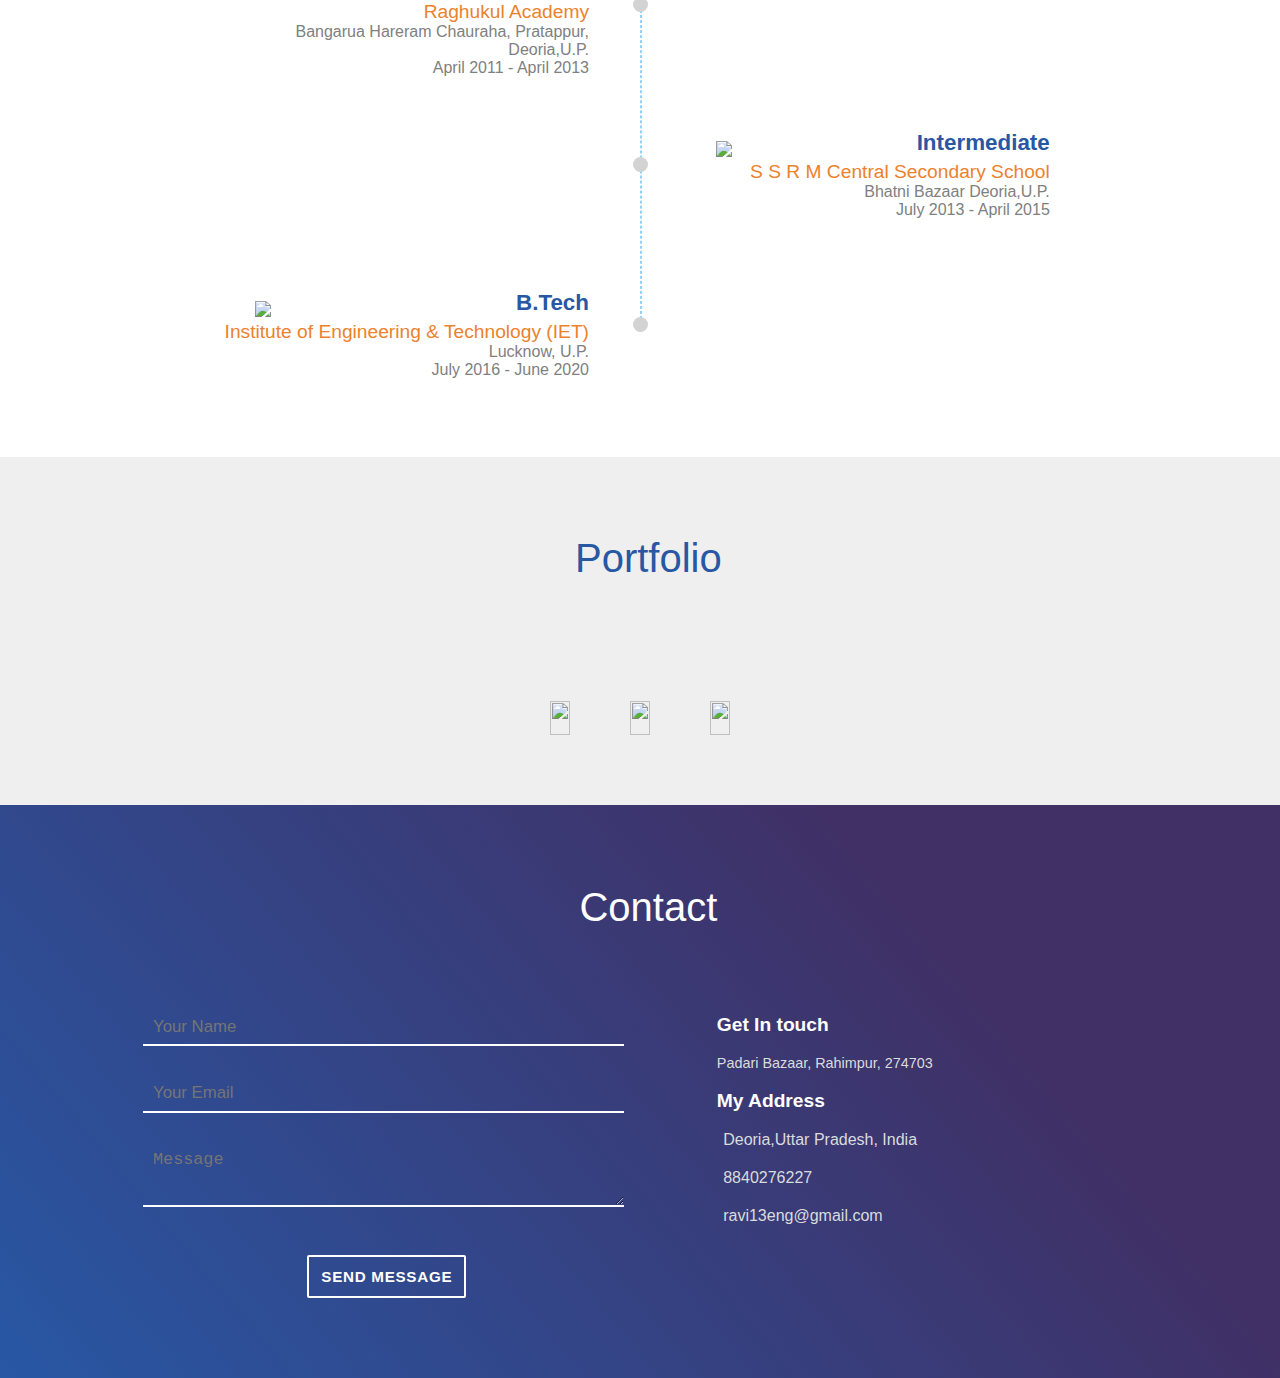
==== commit 09488420: "Merge pull request #3 from sunilkrbajpai/master" ====
--- a/index.html
+++ b/index.html
@@ -16,7 +16,7 @@
                     <i class="fas fa-bars"></i>
                 </div>
                 <div class ="dropdown-list nav-menu">
-                    <ul class = "no-list-style">
+                    <ul class = "no-list-style vertical">
                         <li >
                             <a href="#"> Home </a>
                         </li>
@@ -215,7 +215,7 @@
                             <img src="https://ninjasfiles.s3.amazonaws.com/asset_0000000000000032_1550746413_iiitd_logo.png">
                         </div>
                         <h3 class="experience-designation  m0 m-blue"> Intermediate</h3>
-                        <h4 class="experience-company-name "> S S R M Central Secandary School </h4>
+                        <h4 class="experience-company-name "> S S R M Central Secondary School </h4>
                         <h5 class="experience-duration m0"> Bhatni Bazaar Deoria,U.P.<br>July 2013 - April 2015 </h5>
                     </div>
                 </div>
